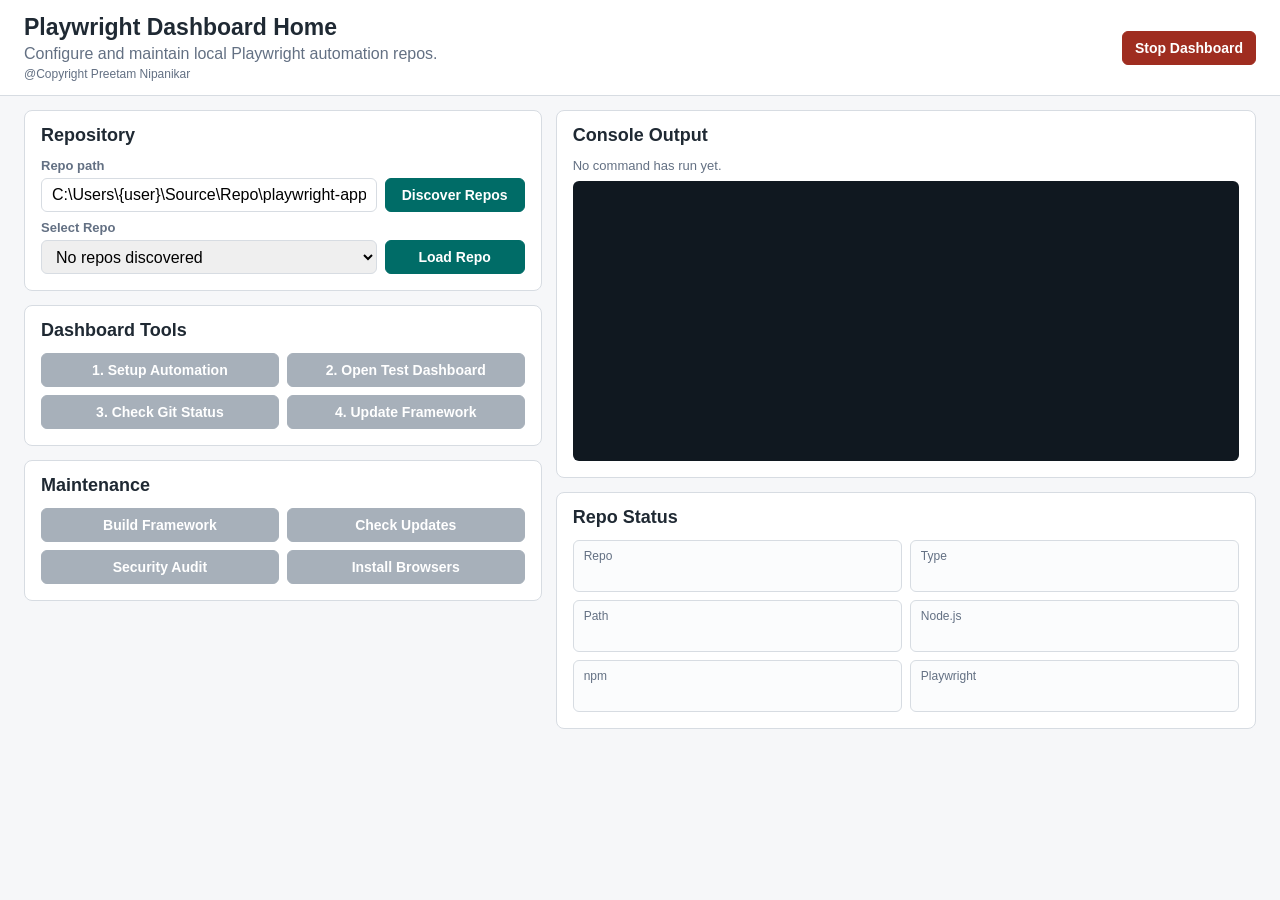
==== public/index.html @ e3b62b3d "Split dashboard maintenance actions" ====
<!doctype html>
<html lang="en">
  <head>
    <meta charset="utf-8">
    <meta name="viewport" content="width=device-width, initial-scale=1">
    <title>Playwright Dashboard Home</title>
    <link rel="stylesheet" href="./styles.css">
  </head>
  <body>
    <header class="topbar">
      <div>
        <h1>Playwright Dashboard Home</h1>
        <p>Configure and maintain local Playwright automation repos.</p>
        <p class="copyright-text">@Copyright Preetam Nipanikar</p>
      </div>
      <div class="topbar-actions">
        <button id="stopDashboardButton" class="danger-button" type="button">Stop Dashboard</button>
      </div>
    </header>

    <main class="home-shell">
      <div class="controls-pane">
        <section class="panel">
          <h2>Repository</h2>
          <label for="repoPathInput">Repo path</label>
          <div class="path-row">
            <input id="repoPathInput" type="text" value="C:\Users\{user}\Source\Repo\playwright-app-template">
            <button id="discoverReposButton" type="button">Discover Repos</button>
          </div>

          <label for="repoSelect">Select Repo</label>
          <div class="path-row select-repo-row">
            <select id="repoSelect">
              <option value="">playwright-app-template</option>
            </select>
            <button id="loadRepoButton" type="button">Load Repo</button>
          </div>
        </section>

        <section class="panel">
          <h2>Dashboard Tools</h2>
          <div class="home-actions-grid">
            <button id="setupAutomationButton" type="button">1. Setup Automation</button>
            <button id="openDashboardButton" type="button">2. Open Test Dashboard</button>
            <button id="checkGitStatusButton" type="button">3. Check Git Status</button>
            <button id="updateFrameworkButton" type="button">4. Update Framework</button>
          </div>
        </section>

        <section class="panel">
          <h2>Maintenance</h2>
          <div class="home-actions-grid">
            <button id="buildFrameworkButton" type="button">Build Framework</button>
            <button id="checkUpdatesButton" type="button">Check Updates</button>
            <button id="securityAuditButton" type="button">Security Audit</button>
            <button id="installBrowsersButton" type="button">Install Browsers</button>
          </div>
        </section>
      </div>

      <aside class="feedback-pane">
        <section class="panel output-pane home-output-pane" aria-label="Command output">
          <h2>Console Output</h2>
          <div id="lastCommand" class="last-command">No command has run yet.</div>
          <pre id="output"></pre>
        </section>

        <section class="panel repo-status-panel">
          <h2>Repo Status</h2>
          <div id="repoStatusGrid" class="status-grid"></div>
        </section>
      </aside>
    </main>

    <dialog id="stopDialog" class="modal">
      <form method="dialog">
        <h2>Stop Dashboard?</h2>
        <p>
          This will stop the local dashboard server. You can close this browser tab after it stops.
        </p>
        <div class="modal-actions">
          <button value="cancel" type="submit">No</button>
          <button id="confirmStopButton" class="danger-button" value="confirm" type="button">Yes, Stop Dashboard</button>
        </div>
      </form>
    </dialog>

    <script src="./app.js" type="module"></script>
  </body>
</html>
---- public/styles.css ----
:root {
  color-scheme: light;
  font-family: "Segoe UI", Arial, sans-serif;
  --bg: #f6f7f9;
  --panel: #ffffff;
  --text: #1f2933;
  --muted: #637083;
  --line: #d7dce2;
  --accent: #006c67;
  --accent-hover: #005450;
  --danger: #9f2d20;
}

* {
  box-sizing: border-box;
}

body {
  margin: 0;
  background: var(--bg);
  color: var(--text);
}

.topbar {
  display: flex;
  align-items: center;
  justify-content: space-between;
  gap: 24px;
  padding: 14px 24px;
  border-bottom: 1px solid var(--line);
  background: #ffffff;
}

.topbar-actions {
  display: flex;
  flex-wrap: wrap;
  gap: 10px;
}

h1,
h2,
p {
  margin: 0;
}

h1 {
  font-size: 23px;
  font-weight: 700;
}

h2 {
  margin-bottom: 12px;
  font-size: 18px;
}

p {
  margin-top: 4px;
  color: var(--muted);
}

.copyright-text {
  font-size: 12px;
}

.home-shell {
  display: grid;
  grid-template-columns: minmax(360px, 0.85fr) minmax(420px, 1.15fr);
  align-items: start;
  gap: 14px;
  padding: 14px 24px 28px;
}

.controls-pane,
.feedback-pane {
  display: grid;
  gap: 14px;
}

.panel {
  padding: 14px 16px 16px;
  border: 1px solid var(--line);
  border-radius: 8px;
  background: var(--panel);
}

.path-row {
  display: grid;
  grid-template-columns: minmax(220px, 1fr) max-content;
  gap: 8px;
}

.path-row button {
  min-width: 140px;
}

.select-repo-row {
  margin-top: 0;
}

.home-actions-grid {
  display: grid;
  grid-template-columns: repeat(2, minmax(0, 1fr));
  gap: 8px;
}

.repo-status-panel {
  min-height: 104px;
}

.compatibility-notice {
  margin-top: 10px;
  padding: 10px 12px;
  border: 1px solid #c79b2b;
  border-radius: 6px;
  background: #fff8e6;
  color: #6f4e00;
  font-size: 13px;
  font-weight: 600;
}

.status-grid {
  display: grid;
  grid-template-columns: repeat(2, minmax(0, 1fr));
  gap: 8px;
}

.status-item {
  min-height: 52px;
  padding: 8px 10px;
  border: 1px solid var(--line);
  border-radius: 6px;
  background: #fbfcfd;
}

.status-item span {
  display: block;
  color: var(--muted);
  font-size: 12px;
}

.status-item strong {
  display: block;
  margin-top: 4px;
  overflow-wrap: anywhere;
  font-size: 13px;
}

.modal {
  width: min(460px, calc(100% - 32px));
  padding: 20px;
  border: 1px solid var(--line);
  border-radius: 8px;
  color: var(--text);
}

.modal::backdrop {
  background: rgb(16 24 32 / 45%);
}

.modal p {
  margin: 8px 0 18px;
}

.modal-actions {
  display: flex;
  justify-content: flex-end;
  gap: 10px;
}

.stopped-page {
  display: grid;
  min-height: 100vh;
  place-content: center;
  gap: 8px;
  padding: 24px;
  text-align: center;
}

.stopped-page h1,
.stopped-page p {
  margin: 0;
}

.home-output-pane {
  display: grid;
  grid-template-rows: auto auto auto;
}

button {
  min-height: 34px;
  padding: 6px 12px;
  border: 1px solid var(--accent);
  border-radius: 6px;
  background: var(--accent);
  color: #ffffff;
  font: inherit;
  font-size: 14px;
  font-weight: 600;
  cursor: pointer;
}

button:hover {
  background: var(--accent-hover);
}

button:disabled {
  border-color: #a7b0ba;
  background: #a7b0ba;
  cursor: not-allowed;
}

.danger-button {
  border-color: var(--danger);
  background: var(--danger);
}

.danger-button:hover {
  background: #792217;
}

label {
  display: block;
  margin: 8px 0 5px;
  color: var(--muted);
  font-size: 13px;
  font-weight: 600;
}

input,
select {
  width: 100%;
  min-height: 34px;
  padding: 6px 10px;
  border: 1px solid var(--line);
  border-radius: 6px;
  font: inherit;
}

.last-command {
  margin-bottom: 8px;
  color: var(--muted);
  font-size: 13px;
}

pre {
  height: 280px;
  margin: 0;
  padding: 12px;
  overflow: auto;
  border-radius: 6px;
  background: #101820;
  color: #e6edf3;
  white-space: pre-wrap;
}

@media (max-width: 1100px) {
  .home-shell {
    grid-template-columns: 1fr;
  }

  pre {
    height: 240px;
  }
}

@media (max-width: 700px) {
  .home-shell {
    padding: 16px;
  }

  .home-actions-grid,
  .path-row {
    grid-template-columns: 1fr;
  }

  .topbar {
    align-items: flex-start;
    flex-direction: column;
  }
}
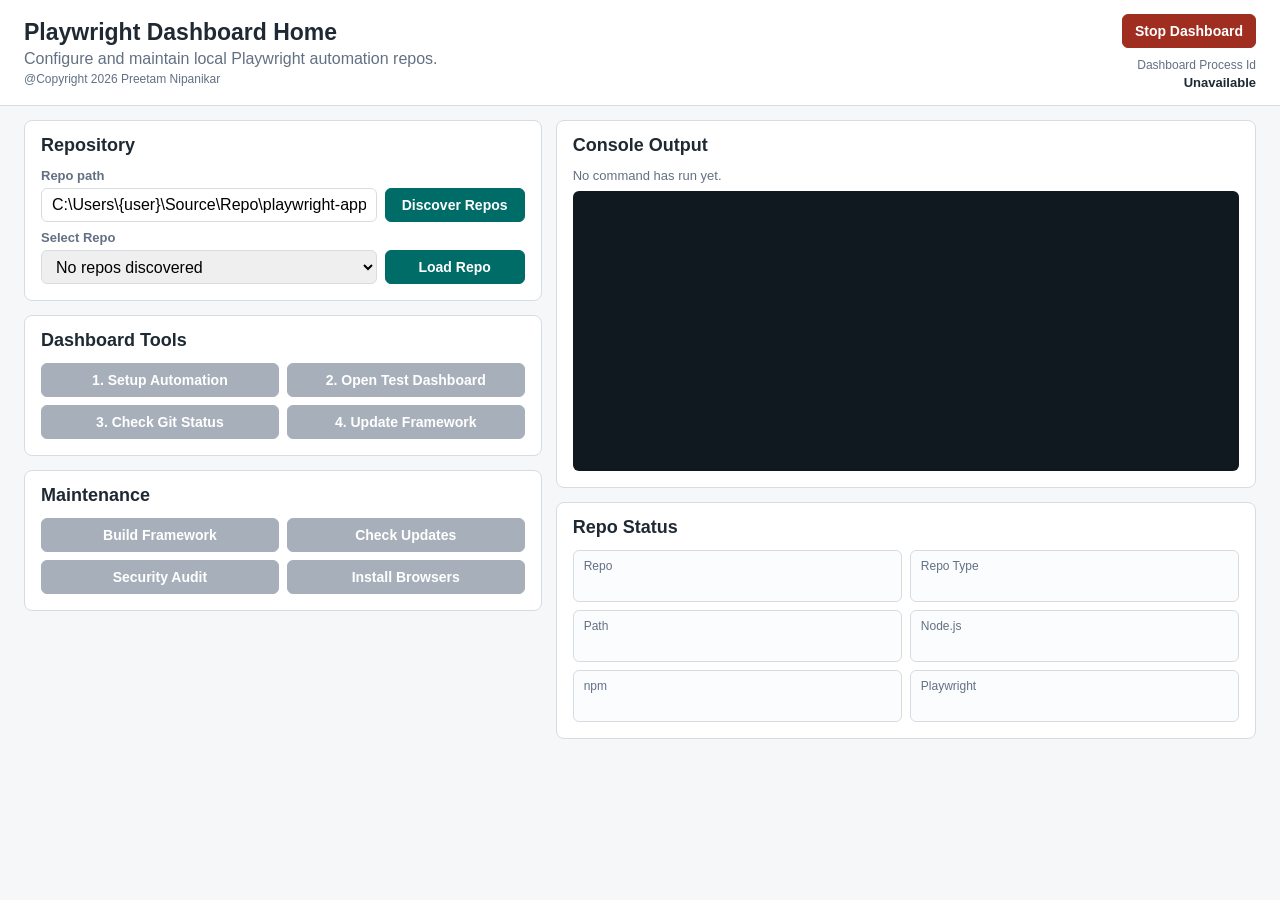
==== commit 1a14c82a: "Show dashboard process status" ====
--- a/public/index.html
+++ b/public/index.html
@@ -11,10 +11,14 @@
       <div>
         <h1>Playwright Dashboard Home</h1>
         <p>Configure and maintain local Playwright automation repos.</p>
-        <p class="copyright-text">@Copyright Preetam Nipanikar</p>
+        <p class="copyright-text">@Copyright 2026 Preetam Nipanikar</p>
       </div>
       <div class="topbar-actions">
         <button id="stopDashboardButton" class="danger-button" type="button">Stop Dashboard</button>
+        <div class="process-id">
+          <span>Dashboard Process Id</span>
+          <strong id="dashboardProcessId">...</strong>
+        </div>
       </div>
     </header>
 
--- a/public/styles.css
+++ b/public/styles.css
@@ -34,7 +34,27 @@
 .topbar-actions {
   display: flex;
   flex-wrap: wrap;
+  justify-content: flex-end;
   gap: 10px;
+  text-align: right;
+}
+
+.process-id {
+  flex-basis: 100%;
+  color: var(--muted);
+  font-size: 12px;
+  line-height: 1.25;
+}
+
+.process-id span,
+.process-id strong {
+  display: block;
+}
+
+.process-id strong {
+  margin-top: 2px;
+  color: var(--text);
+  font-size: 13px;
 }
 
 h1,
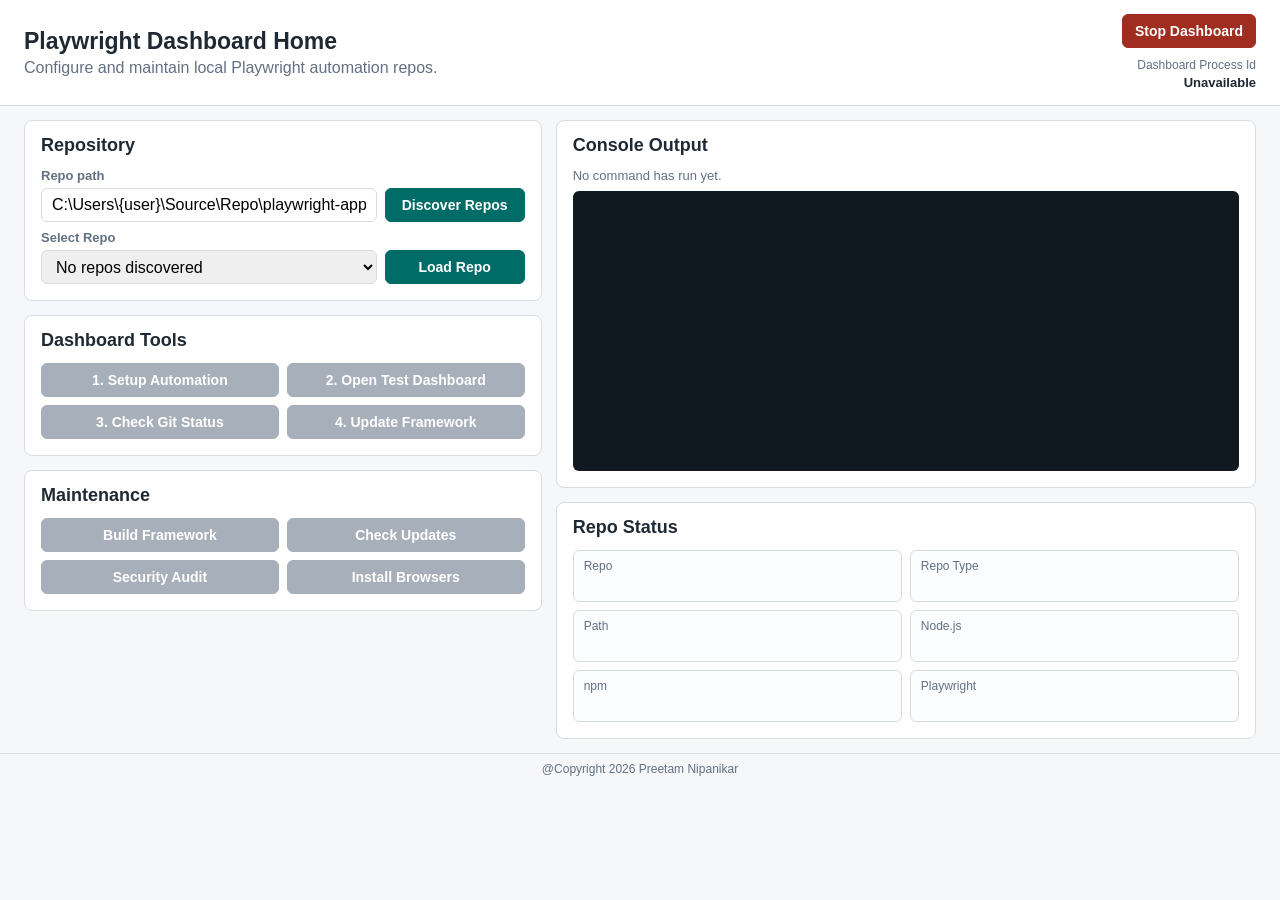
==== commit b3e13b9b: "Add test builder dashboard entry point" ====
--- a/public/index.html
+++ b/public/index.html
@@ -11,7 +11,6 @@
       <div>
         <h1>Playwright Dashboard Home</h1>
         <p>Configure and maintain local Playwright automation repos.</p>
-        <p class="copyright-text">@Copyright 2026 Preetam Nipanikar</p>
       </div>
       <div class="topbar-actions">
         <button id="stopDashboardButton" class="danger-button" type="button">Stop Dashboard</button>
@@ -76,6 +75,10 @@
       </aside>
     </main>
 
+    <footer class="dashboard-footer">
+      <p>@Copyright 2026 Preetam Nipanikar</p>
+    </footer>
+
     <dialog id="stopDialog" class="modal">
       <form method="dialog">
         <h2>Stop Dashboard?</h2>
@@ -89,6 +92,11 @@
       </form>
     </dialog>
 
+    <div id="handoffOverlay" class="handoff-overlay" hidden>
+      <div class="handoff-spinner" aria-hidden="true"></div>
+      <strong id="handoffMessage">Loading dashboard...</strong>
+    </div>
+
     <script src="./app.js" type="module"></script>
   </body>
 </html>
--- a/public/styles.css
+++ b/public/styles.css
@@ -78,16 +78,24 @@
   color: var(--muted);
 }
 
-.copyright-text {
-  font-size: 12px;
-}
-
 .home-shell {
   display: grid;
   grid-template-columns: minmax(360px, 0.85fr) minmax(420px, 1.15fr);
   align-items: start;
   gap: 14px;
-  padding: 14px 24px 28px;
+  padding: 14px 24px;
+}
+
+.dashboard-footer {
+  padding: 8px 24px 12px;
+  border-top: 1px solid var(--line);
+  color: var(--muted);
+  font-size: 12px;
+  text-align: center;
+}
+
+.dashboard-footer p {
+  margin: 0;
 }
 
 .controls-pane,
@@ -187,6 +195,38 @@
   gap: 10px;
 }
 
+.handoff-overlay {
+  position: fixed;
+  inset: 0;
+  z-index: 20;
+  display: grid;
+  place-content: center;
+  gap: 14px;
+  background: rgb(246 247 249 / 82%);
+  color: var(--text);
+  text-align: center;
+}
+
+.handoff-overlay[hidden] {
+  display: none;
+}
+
+.handoff-spinner {
+  width: 42px;
+  height: 42px;
+  margin: 0 auto;
+  border: 4px solid #cbd5df;
+  border-top-color: var(--accent);
+  border-radius: 50%;
+  animation: spin 0.8s linear infinite;
+}
+
+@keyframes spin {
+  to {
+    transform: rotate(360deg);
+  }
+}
+
 .stopped-page {
   display: grid;
   min-height: 100vh;
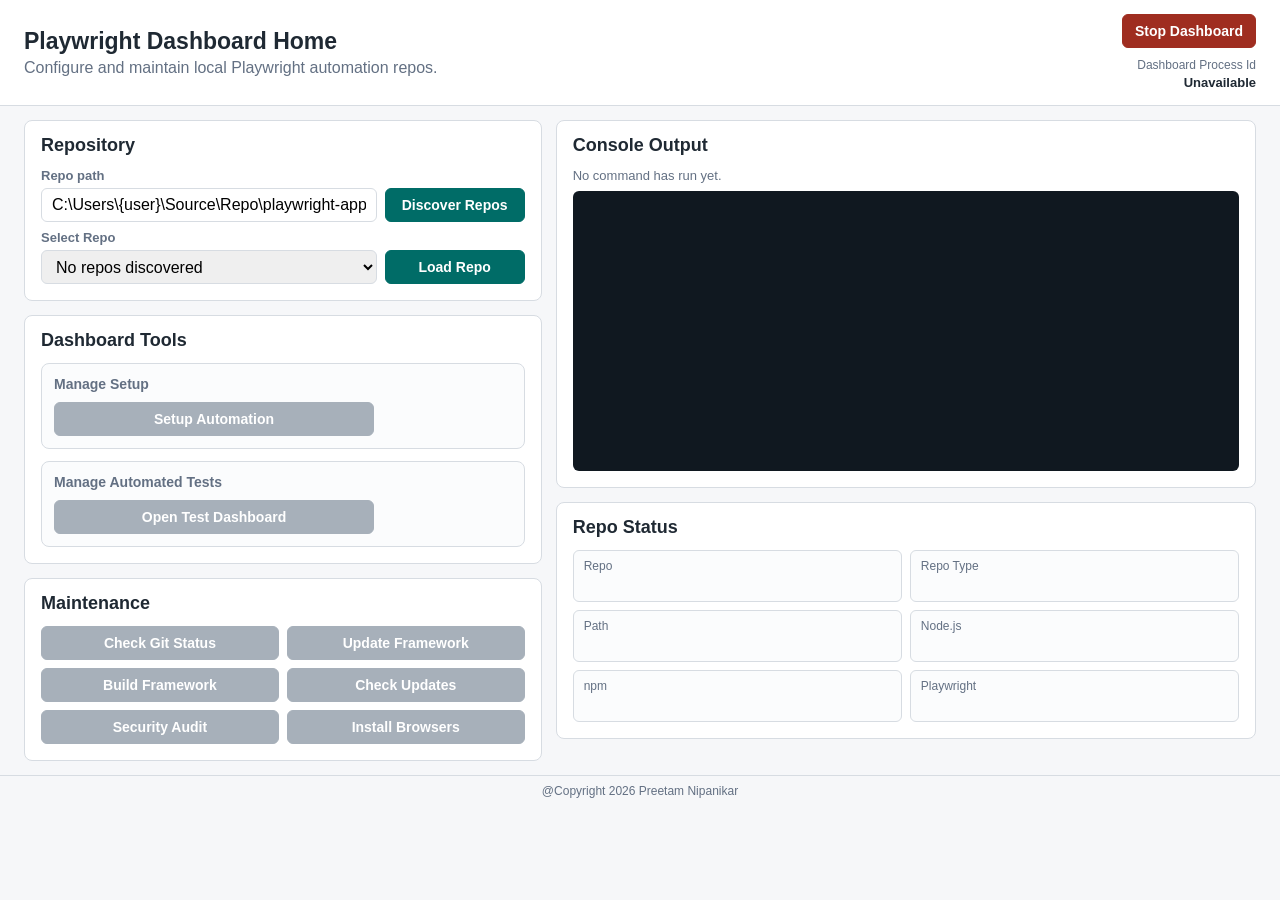
==== commit f57cbfc2: "Refine dashboard tool layouts" ====
--- a/public/index.html
+++ b/public/index.html
@@ -42,17 +42,28 @@
 
         <section class="panel">
           <h2>Dashboard Tools</h2>
-          <div class="home-actions-grid">
-            <button id="setupAutomationButton" type="button">1. Setup Automation</button>
-            <button id="openDashboardButton" type="button">2. Open Test Dashboard</button>
-            <button id="checkGitStatusButton" type="button">3. Check Git Status</button>
-            <button id="updateFrameworkButton" type="button">4. Update Framework</button>
+          <div class="tool-section-grid">
+            <section class="tool-group" aria-labelledby="manageSetupHeading">
+              <h3 id="manageSetupHeading">Manage Setup</h3>
+              <div class="home-actions-grid compact-action-grid">
+                <button id="setupAutomationButton" type="button">Setup Automation</button>
+              </div>
+            </section>
+
+            <section class="tool-group" aria-labelledby="manageTestsHeading">
+              <h3 id="manageTestsHeading">Manage Automated Tests</h3>
+              <div class="home-actions-grid compact-action-grid">
+                <button id="openDashboardButton" type="button">Open Test Dashboard</button>
+              </div>
+            </section>
           </div>
         </section>
 
         <section class="panel">
           <h2>Maintenance</h2>
           <div class="home-actions-grid">
+            <button id="checkGitStatusButton" type="button">Check Git Status</button>
+            <button id="updateFrameworkButton" type="button">Update Framework</button>
             <button id="buildFrameworkButton" type="button">Build Framework</button>
             <button id="checkUpdatesButton" type="button">Check Updates</button>
             <button id="securityAuditButton" type="button">Security Audit</button>
--- a/public/styles.css
+++ b/public/styles.css
@@ -73,6 +73,13 @@
   font-size: 18px;
 }
 
+h3 {
+  margin: 0 0 10px;
+  color: var(--muted);
+  font-size: 14px;
+  font-weight: 700;
+}
+
 p {
   margin-top: 4px;
   color: var(--muted);
@@ -129,6 +136,26 @@
   display: grid;
   grid-template-columns: repeat(2, minmax(0, 1fr));
   gap: 8px;
+}
+
+.tool-section-grid {
+  display: grid;
+  gap: 12px;
+}
+
+.tool-group {
+  padding: 12px;
+  border: 1px solid var(--line);
+  border-radius: 8px;
+  background: #fbfcfd;
+}
+
+.tool-group .home-actions-grid {
+  margin: 0;
+}
+
+.compact-action-grid {
+  grid-template-columns: minmax(180px, 320px);
 }
 
 .repo-status-panel {
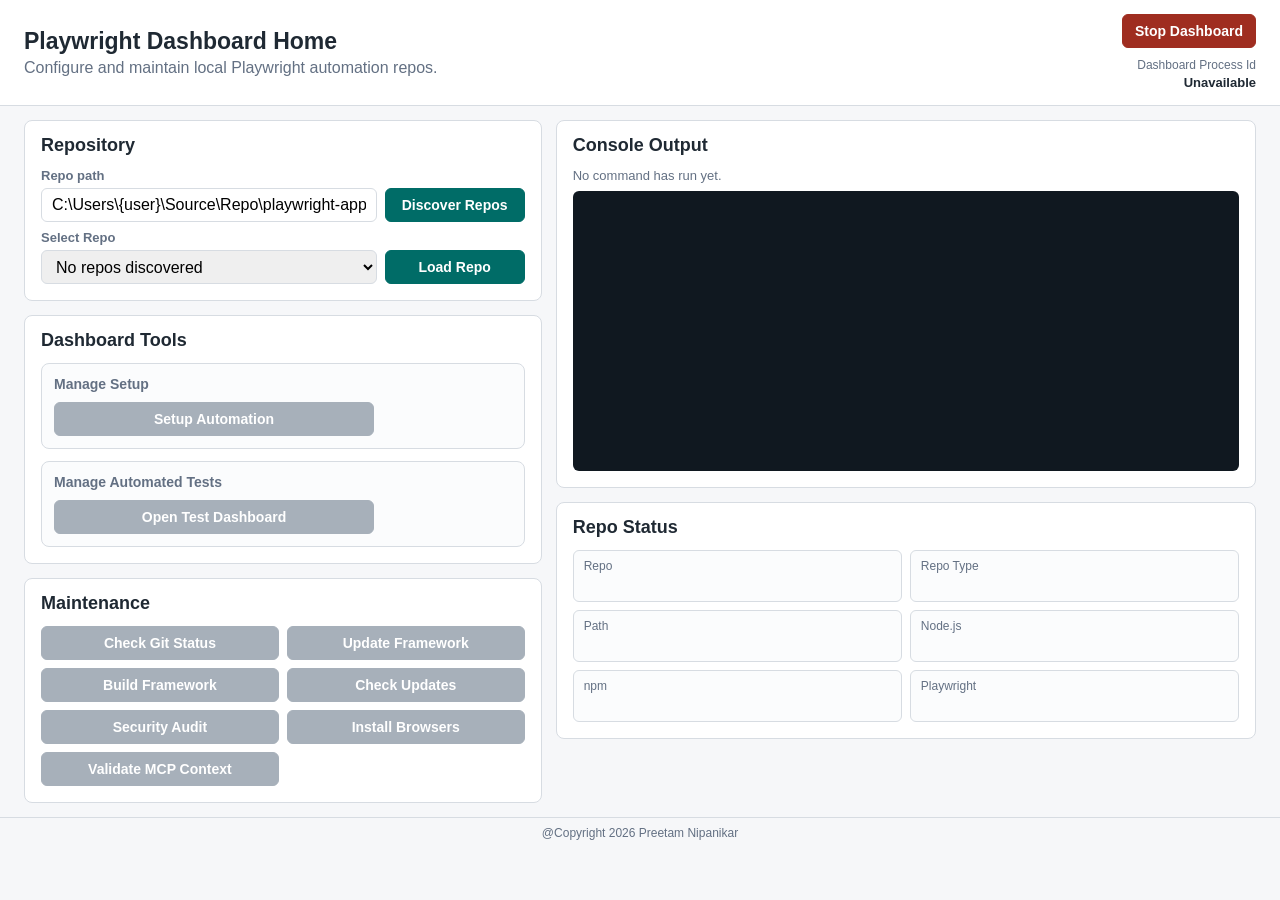
==== commit 9a39b318: "Add unhooked automation context MCP server" ====
--- a/public/index.html
+++ b/public/index.html
@@ -68,6 +68,7 @@
             <button id="checkUpdatesButton" type="button">Check Updates</button>
             <button id="securityAuditButton" type="button">Security Audit</button>
             <button id="installBrowsersButton" type="button">Install Browsers</button>
+            <button id="validateMcpContextButton" type="button">Validate MCP Context</button>
           </div>
         </section>
       </div>
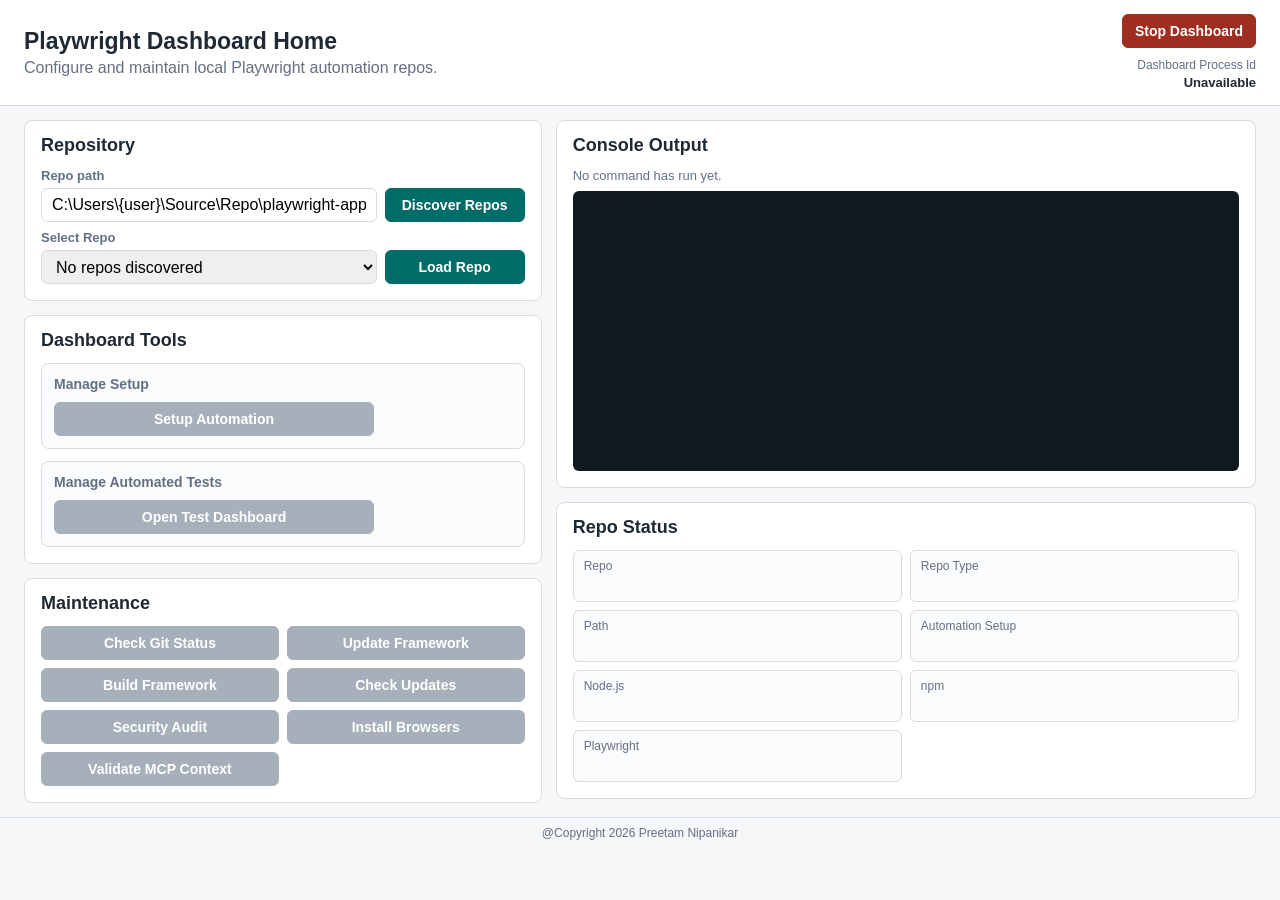
==== commit c89b8a55: "Refine guided AI dashboard flow" ====
--- a/public/index.html
+++ b/public/index.html
@@ -42,6 +42,9 @@
 
         <section class="panel">
           <h2>Dashboard Tools</h2>
+          <div id="setupRequiredNotice" class="setup-required-notice" hidden>
+            Automation setup is required before dashboard tools can run.
+          </div>
           <div class="tool-section-grid">
             <section class="tool-group" aria-labelledby="manageSetupHeading">
               <h3 id="manageSetupHeading">Manage Setup</h3>
@@ -53,7 +56,7 @@
             <section class="tool-group" aria-labelledby="manageTestsHeading">
               <h3 id="manageTestsHeading">Manage Automated Tests</h3>
               <div class="home-actions-grid compact-action-grid">
-                <button id="openDashboardButton" type="button">Open Test Dashboard</button>
+                <button id="openDashboardButton" type="button" data-requires-automation-setup>Open Test Dashboard</button>
               </div>
             </section>
           </div>
@@ -62,13 +65,13 @@
         <section class="panel">
           <h2>Maintenance</h2>
           <div class="home-actions-grid">
-            <button id="checkGitStatusButton" type="button">Check Git Status</button>
-            <button id="updateFrameworkButton" type="button">Update Framework</button>
-            <button id="buildFrameworkButton" type="button">Build Framework</button>
-            <button id="checkUpdatesButton" type="button">Check Updates</button>
-            <button id="securityAuditButton" type="button">Security Audit</button>
-            <button id="installBrowsersButton" type="button">Install Browsers</button>
-            <button id="validateMcpContextButton" type="button">Validate MCP Context</button>
+            <button id="checkGitStatusButton" type="button" data-requires-automation-setup>Check Git Status</button>
+            <button id="updateFrameworkButton" type="button" data-requires-automation-setup>Update Framework</button>
+            <button id="buildFrameworkButton" type="button" data-requires-automation-setup>Build Framework</button>
+            <button id="checkUpdatesButton" type="button" data-requires-automation-setup>Check Updates</button>
+            <button id="securityAuditButton" type="button" data-requires-automation-setup>Security Audit</button>
+            <button id="installBrowsersButton" type="button" data-requires-automation-setup>Install Browsers</button>
+            <button id="validateMcpContextButton" type="button" data-requires-automation-setup>Validate MCP Context</button>
           </div>
         </section>
       </div>
--- a/public/styles.css
+++ b/public/styles.css
@@ -154,6 +154,17 @@
   margin: 0;
 }
 
+.setup-required-notice {
+  margin-bottom: 12px;
+  padding: 9px 11px;
+  border: 1px solid #c79b2b;
+  border-radius: 6px;
+  background: #fff8e6;
+  color: #6f4e00;
+  font-size: 13px;
+  font-weight: 600;
+}
+
 .compact-action-grid {
   grid-template-columns: minmax(180px, 320px);
 }
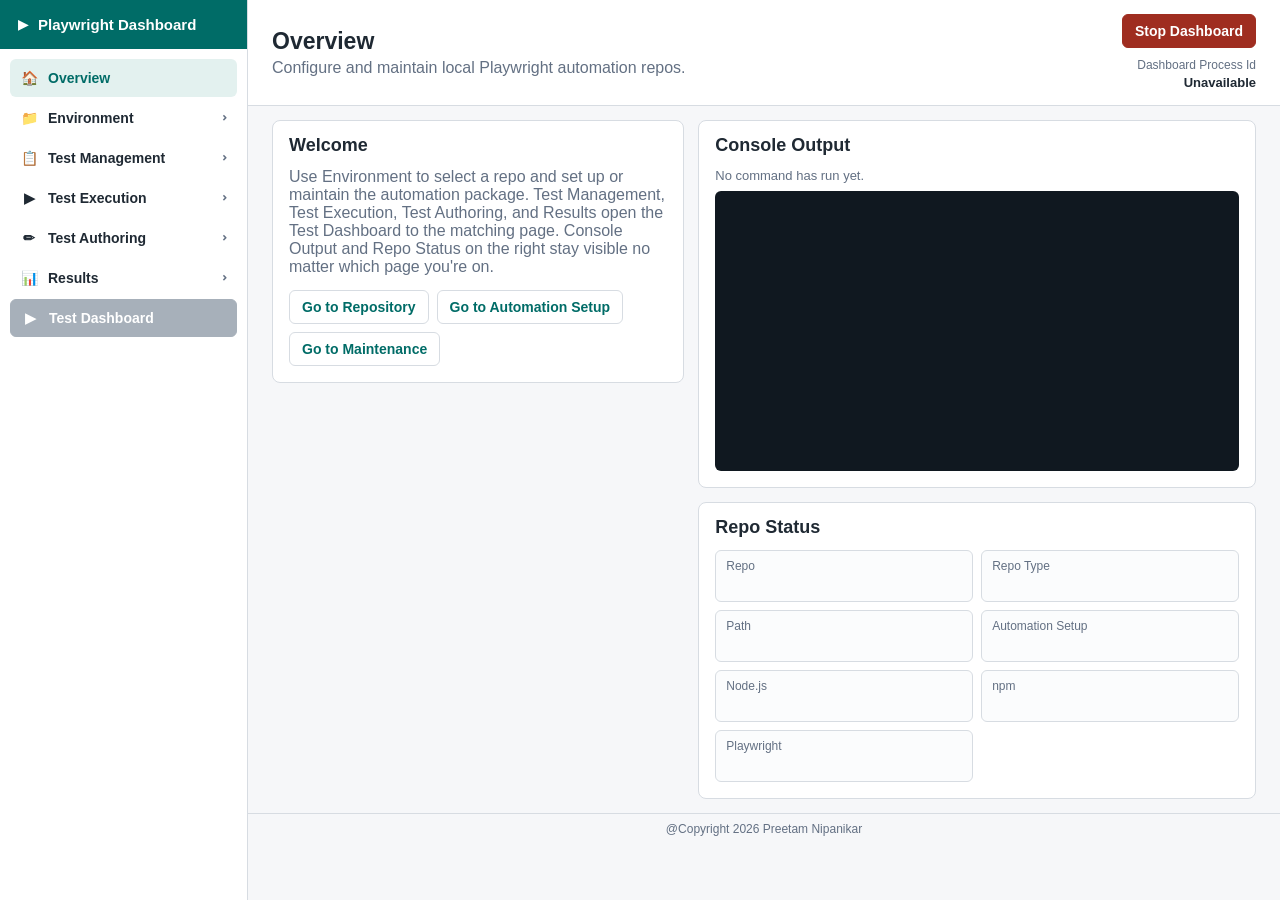
==== commit b16cad24: "Unify dashboard-home and test-dashboard under one information architecture Both apps previously had " ====
--- a/public/index.html
+++ b/public/index.html
@@ -7,92 +7,186 @@
     <link rel="stylesheet" href="./styles.css">
   </head>
   <body>
-    <header class="topbar">
-      <div>
-        <h1>Playwright Dashboard Home</h1>
-        <p>Configure and maintain local Playwright automation repos.</p>
+    <div class="app-shell">
+      <aside class="sidebar">
+        <div class="sidebar-brand">
+          <span class="sidebar-brand-icon" aria-hidden="true">&#9654;</span>
+          <span>Playwright Dashboard</span>
+        </div>
+
+        <nav class="sidebar-nav" aria-label="Primary">
+          <button class="nav-item" type="button" data-target-page="overview" aria-current="page">
+            <span class="nav-item-icon" aria-hidden="true">&#127968;</span>
+            <span>Overview</span>
+          </button>
+
+          <div class="nav-group">
+            <button class="nav-item nav-group-toggle" type="button" aria-expanded="false">
+              <span class="nav-item-icon" aria-hidden="true">&#128193;</span>
+              <span>Environment</span>
+              <span class="nav-chevron" aria-hidden="true">&#8964;</span>
+            </button>
+            <ul class="nav-group-items" hidden>
+              <li><button class="nav-item nav-subitem" type="button" data-target-page="workspace">Repository</button></li>
+              <li><button class="nav-item nav-subitem" type="button" data-target-page="framework">Automation Setup</button></li>
+              <li><button class="nav-item nav-subitem" type="button" data-target-page="diagnostics">Maintenance</button></li>
+            </ul>
+          </div>
+
+          <div class="nav-group">
+            <button class="nav-item nav-group-toggle" type="button" aria-expanded="false">
+              <span class="nav-item-icon" aria-hidden="true">&#128203;</span>
+              <span>Test Management</span>
+              <span class="nav-chevron" aria-hidden="true">&#8964;</span>
+            </button>
+            <ul class="nav-group-items" hidden>
+              <li><button class="nav-item nav-subitem" type="button" data-handoff-page="testManagement" data-requires-automation-setup>Select Tests</button></li>
+              <li><button class="nav-item nav-subitem" type="button" data-handoff-page="testManagement" data-requires-automation-setup>Configure Execution</button></li>
+              <li><button class="nav-item nav-subitem" type="button" data-handoff-page="testManagement" data-requires-automation-setup>Discover Tests</button></li>
+            </ul>
+          </div>
+
+          <div class="nav-group">
+            <button class="nav-item nav-group-toggle" type="button" aria-expanded="false">
+              <span class="nav-item-icon" aria-hidden="true">&#9654;</span>
+              <span>Test Execution</span>
+              <span class="nav-chevron" aria-hidden="true">&#8964;</span>
+            </button>
+            <ul class="nav-group-items" hidden>
+              <li><button class="nav-item nav-subitem" type="button" data-handoff-page="testExecution" data-requires-automation-setup>Playwright UI</button></li>
+              <li><button class="nav-item nav-subitem" type="button" data-handoff-page="testExecution" data-requires-automation-setup>Run Selected Tests</button></li>
+              <li><button class="nav-item nav-subitem" type="button" data-handoff-page="testExecution" data-requires-automation-setup>Run All Tests</button></li>
+              <li><button class="nav-item nav-subitem" type="button" data-handoff-page="testExecution" data-requires-automation-setup>Full Validation</button></li>
+            </ul>
+          </div>
+
+          <div class="nav-group">
+            <button class="nav-item nav-group-toggle" type="button" aria-expanded="false">
+              <span class="nav-item-icon" aria-hidden="true">&#9999;</span>
+              <span>Test Authoring</span>
+              <span class="nav-chevron" aria-hidden="true">&#8964;</span>
+            </button>
+            <ul class="nav-group-items" hidden>
+              <li><button class="nav-item nav-subitem" type="button" data-handoff-page="testAuthoring" data-requires-automation-setup>Recorder</button></li>
+              <li><button class="nav-item nav-subitem" type="button" data-handoff-page="testAuthoring" data-requires-automation-setup>Build from Scratch</button></li>
+              <li><button class="nav-item nav-subitem" type="button" data-handoff-page="testAuthoring" data-requires-automation-setup>Build from Workflow</button></li>
+              <li><button class="nav-item nav-subitem" type="button" data-handoff-page="testAuthoring" data-requires-automation-setup>Validate App Type</button></li>
+            </ul>
+          </div>
+
+          <div class="nav-group">
+            <button class="nav-item nav-group-toggle" type="button" aria-expanded="false">
+              <span class="nav-item-icon" aria-hidden="true">&#128202;</span>
+              <span>Results</span>
+              <span class="nav-chevron" aria-hidden="true">&#8964;</span>
+            </button>
+            <ul class="nav-group-items" hidden>
+              <li><button class="nav-item nav-subitem" type="button" data-handoff-page="results" data-requires-automation-setup>Test Results</button></li>
+              <li><button class="nav-item nav-subitem" type="button" data-handoff-page="results" data-requires-automation-setup>Load Artifacts</button></li>
+              <li><button class="nav-item nav-subitem" type="button" data-handoff-page="results" data-requires-automation-setup>Cleanup Artifacts</button></li>
+            </ul>
+          </div>
+
+          <button id="openDashboardButton" class="nav-item nav-item-primary" type="button" data-requires-automation-setup>
+            <span class="nav-item-icon" aria-hidden="true">&#9654;</span>
+            <span>Test Dashboard</span>
+          </button>
+        </nav>
+      </aside>
+
+      <div class="app-main">
+        <header class="topbar">
+          <div>
+            <h1 id="pageTitle">Overview</h1>
+            <p id="pageSubtitle">Configure and maintain local Playwright automation repos.</p>
+          </div>
+          <div class="topbar-actions">
+            <button id="stopDashboardButton" class="danger-button" type="button">Stop Dashboard</button>
+            <div class="process-id">
+              <span>Dashboard Process Id</span>
+              <strong id="dashboardProcessId">...</strong>
+            </div>
+          </div>
+        </header>
+
+        <div id="setupRequiredNotice" class="setup-required-notice" hidden>
+          Automation setup is required before dashboard tools can run.
+        </div>
+
+        <main class="home-shell">
+          <div class="controls-pane">
+            <section class="panel page-panel" data-page="overview">
+              <h2>Welcome</h2>
+              <p>
+                Use Environment to select a repo and set up or maintain the automation package.
+                Test Management, Test Execution, Test Authoring, and Results open the Test
+                Dashboard to the matching page. Console Output and Repo Status on the right stay
+                visible no matter which page you're on.
+              </p>
+              <div class="overview-quick-links">
+                <button type="button" data-target-page="workspace">Go to Repository</button>
+                <button type="button" data-target-page="framework">Go to Automation Setup</button>
+                <button type="button" data-target-page="diagnostics">Go to Maintenance</button>
+              </div>
+            </section>
+
+            <section class="panel page-panel" data-page="workspace" hidden>
+              <h2>Repository</h2>
+              <label for="repoPathInput">Repo path</label>
+              <div class="path-row">
+                <input id="repoPathInput" type="text" value="C:\Users\{user}\Source\Repo\playwright-app-template">
+                <button id="discoverReposButton" type="button">Discover Repos</button>
+              </div>
+
+              <label for="repoSelect">Select Repo</label>
+              <div class="path-row select-repo-row">
+                <select id="repoSelect">
+                  <option value="">playwright-app-template</option>
+                </select>
+                <button id="loadRepoButton" type="button">Load Repo</button>
+              </div>
+            </section>
+
+            <section class="panel page-panel" data-page="framework" hidden>
+              <h2>Automation Setup</h2>
+              <div class="home-actions-grid">
+                <button id="setupAutomationButton" type="button">Setup Automation</button>
+                <button id="updateFrameworkButton" type="button" data-requires-automation-setup>Update Framework</button>
+                <button id="buildFrameworkButton" type="button" data-requires-automation-setup>Build Framework</button>
+                <button id="installBrowsersButton" type="button" data-requires-automation-setup>Install Browsers</button>
+              </div>
+            </section>
+
+            <section class="panel page-panel" data-page="diagnostics" hidden>
+              <h2>Maintenance</h2>
+              <div class="home-actions-grid">
+                <button id="checkGitStatusButton" type="button" data-requires-automation-setup>Check Git Status</button>
+                <button id="checkUpdatesButton" type="button" data-requires-automation-setup>Check Updates</button>
+                <button id="securityAuditButton" type="button" data-requires-automation-setup>Security Audit</button>
+                <button id="validateMcpContextButton" type="button" data-requires-automation-setup>Validate MCP Context</button>
+              </div>
+            </section>
+          </div>
+
+          <aside class="feedback-pane">
+            <section class="panel output-pane home-output-pane" aria-label="Command output">
+              <h2>Console Output</h2>
+              <div id="lastCommand" class="last-command">No command has run yet.</div>
+              <pre id="output"></pre>
+            </section>
+
+            <section class="panel repo-status-panel">
+              <h2>Repo Status</h2>
+              <div id="repoStatusGrid" class="status-grid"></div>
+            </section>
+          </aside>
+        </main>
+
+        <footer class="dashboard-footer">
+          <p>@Copyright 2026 Preetam Nipanikar</p>
+        </footer>
       </div>
-      <div class="topbar-actions">
-        <button id="stopDashboardButton" class="danger-button" type="button">Stop Dashboard</button>
-        <div class="process-id">
-          <span>Dashboard Process Id</span>
-          <strong id="dashboardProcessId">...</strong>
-        </div>
-      </div>
-    </header>
-
-    <main class="home-shell">
-      <div class="controls-pane">
-        <section class="panel">
-          <h2>Repository</h2>
-          <label for="repoPathInput">Repo path</label>
-          <div class="path-row">
-            <input id="repoPathInput" type="text" value="C:\Users\{user}\Source\Repo\playwright-app-template">
-            <button id="discoverReposButton" type="button">Discover Repos</button>
-          </div>
-
-          <label for="repoSelect">Select Repo</label>
-          <div class="path-row select-repo-row">
-            <select id="repoSelect">
-              <option value="">playwright-app-template</option>
-            </select>
-            <button id="loadRepoButton" type="button">Load Repo</button>
-          </div>
-        </section>
-
-        <section class="panel">
-          <h2>Dashboard Tools</h2>
-          <div id="setupRequiredNotice" class="setup-required-notice" hidden>
-            Automation setup is required before dashboard tools can run.
-          </div>
-          <div class="tool-section-grid">
-            <section class="tool-group" aria-labelledby="manageSetupHeading">
-              <h3 id="manageSetupHeading">Manage Setup</h3>
-              <div class="home-actions-grid compact-action-grid">
-                <button id="setupAutomationButton" type="button">Setup Automation</button>
-              </div>
-            </section>
-
-            <section class="tool-group" aria-labelledby="manageTestsHeading">
-              <h3 id="manageTestsHeading">Manage Automated Tests</h3>
-              <div class="home-actions-grid compact-action-grid">
-                <button id="openDashboardButton" type="button" data-requires-automation-setup>Open Test Dashboard</button>
-              </div>
-            </section>
-          </div>
-        </section>
-
-        <section class="panel">
-          <h2>Maintenance</h2>
-          <div class="home-actions-grid">
-            <button id="checkGitStatusButton" type="button" data-requires-automation-setup>Check Git Status</button>
-            <button id="updateFrameworkButton" type="button" data-requires-automation-setup>Update Framework</button>
-            <button id="buildFrameworkButton" type="button" data-requires-automation-setup>Build Framework</button>
-            <button id="checkUpdatesButton" type="button" data-requires-automation-setup>Check Updates</button>
-            <button id="securityAuditButton" type="button" data-requires-automation-setup>Security Audit</button>
-            <button id="installBrowsersButton" type="button" data-requires-automation-setup>Install Browsers</button>
-            <button id="validateMcpContextButton" type="button" data-requires-automation-setup>Validate MCP Context</button>
-          </div>
-        </section>
-      </div>
-
-      <aside class="feedback-pane">
-        <section class="panel output-pane home-output-pane" aria-label="Command output">
-          <h2>Console Output</h2>
-          <div id="lastCommand" class="last-command">No command has run yet.</div>
-          <pre id="output"></pre>
-        </section>
-
-        <section class="panel repo-status-panel">
-          <h2>Repo Status</h2>
-          <div id="repoStatusGrid" class="status-grid"></div>
-        </section>
-      </aside>
-    </main>
-
-    <footer class="dashboard-footer">
-      <p>@Copyright 2026 Preetam Nipanikar</p>
-    </footer>
+    </div>
 
     <dialog id="stopDialog" class="modal">
       <form method="dialog">
--- a/public/styles.css
+++ b/public/styles.css
@@ -21,6 +21,150 @@
   color: var(--text);
 }
 
+.app-shell {
+  display: flex;
+  min-height: 100vh;
+}
+
+.sidebar {
+  display: flex;
+  flex-direction: column;
+  width: 248px;
+  flex-shrink: 0;
+  border-right: 1px solid var(--line);
+  background: #ffffff;
+}
+
+.sidebar-brand {
+  display: flex;
+  align-items: center;
+  gap: 10px;
+  padding: 16px 18px;
+  background: var(--accent);
+  color: #ffffff;
+  font-size: 15px;
+  font-weight: 700;
+}
+
+.sidebar-brand-icon {
+  font-size: 13px;
+}
+
+.sidebar-nav {
+  display: flex;
+  flex-direction: column;
+  gap: 2px;
+  padding: 10px;
+  overflow-y: auto;
+}
+
+.nav-item {
+  display: flex;
+  align-items: center;
+  gap: 10px;
+  width: 100%;
+  min-height: 38px;
+  padding: 8px 10px;
+  border: none;
+  border-radius: 6px;
+  background: transparent;
+  color: var(--text);
+  font: inherit;
+  font-size: 14px;
+  font-weight: 600;
+  text-align: left;
+  cursor: pointer;
+}
+
+.nav-item:hover {
+  background: #eef2f1;
+}
+
+.nav-item:disabled {
+  border-color: transparent;
+  background: transparent;
+  color: var(--muted);
+  cursor: not-allowed;
+}
+
+.nav-item[aria-current="page"] {
+  background: #e3f1ef;
+  color: var(--accent);
+}
+
+.nav-item-icon {
+  flex-shrink: 0;
+  width: 18px;
+  text-align: center;
+  font-size: 14px;
+}
+
+.nav-item-primary {
+  border: 1px solid var(--accent);
+  background: var(--accent);
+  color: #ffffff;
+  margin-bottom: 4px;
+}
+
+.nav-item-primary:hover {
+  background: var(--accent-hover);
+}
+
+.nav-item-primary:disabled {
+  border-color: #a7b0ba;
+  background: #a7b0ba;
+  color: #ffffff;
+}
+
+.nav-group-toggle {
+  justify-content: space-between;
+}
+
+.nav-chevron {
+  margin-left: auto;
+  color: var(--muted);
+  font-size: 12px;
+  transition: transform 0.15s ease;
+}
+
+.nav-group-toggle[aria-expanded="false"] .nav-chevron {
+  transform: rotate(-90deg);
+}
+
+.nav-group-items {
+  margin: 0 0 4px;
+  padding: 2px 0 4px 26px;
+  list-style: none;
+}
+
+.nav-group-items[hidden] {
+  display: none;
+}
+
+.nav-group-items li {
+  margin: 0;
+}
+
+.nav-subitem {
+  min-height: 30px;
+  padding: 6px 10px;
+  font-size: 13px;
+  font-weight: 500;
+  color: var(--muted);
+}
+
+.nav-subitem:hover {
+  background: #eef2f1;
+  color: var(--text);
+}
+
+.app-main {
+  flex: 1;
+  min-width: 0;
+  display: flex;
+  flex-direction: column;
+}
+
 .topbar {
   display: flex;
   align-items: center;
@@ -155,7 +299,7 @@
 }
 
 .setup-required-notice {
-  margin-bottom: 12px;
+  margin: 0 24px 14px;
   padding: 9px 11px;
   border: 1px solid #c79b2b;
   border-radius: 6px;
@@ -163,6 +307,23 @@
   color: #6f4e00;
   font-size: 13px;
   font-weight: 600;
+}
+
+.overview-quick-links {
+  display: flex;
+  flex-wrap: wrap;
+  gap: 8px;
+  margin-top: 14px;
+}
+
+.overview-quick-links button {
+  background: #ffffff;
+  border-color: var(--line);
+  color: var(--accent);
+}
+
+.overview-quick-links button:hover {
+  background: #eef2f1;
 }
 
 .compact-action-grid {
@@ -375,4 +536,18 @@
     align-items: flex-start;
     flex-direction: column;
   }
-}
+
+  .app-shell {
+    flex-direction: column;
+  }
+
+  .sidebar {
+    width: 100%;
+    border-right: none;
+    border-bottom: 1px solid var(--line);
+  }
+
+  .setup-required-notice {
+    margin: 0 16px 14px;
+  }
+}
